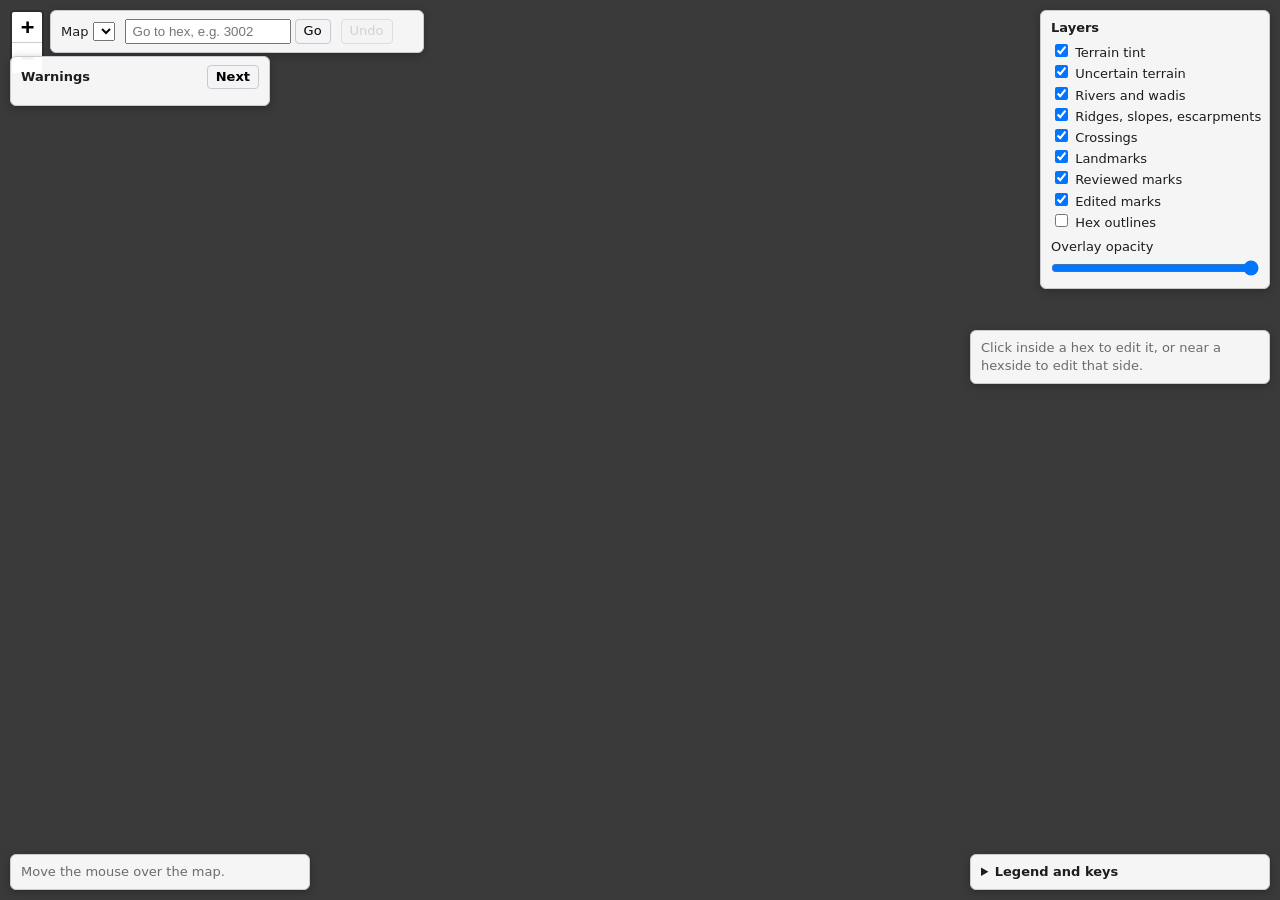
==== tools/review/static/index.html @ 6e6c3b75 "Add map extraction tools, review editor and Maps D/E data - Markdown conversion of the CNA rulebook " ====
<!doctype html>
<html lang="en">
<head>
  <meta charset="utf-8">
  <title>CNA Map Review</title>
  <meta name="viewport" content="width=device-width, initial-scale=1">
  <link rel="stylesheet" href="vendor/leaflet.css">
  <link rel="stylesheet" href="app.css">
</head>
<body>
  <div id="map"></div>

  <div id="toolbar" class="panel">
    <label>Map <select id="map-select"></select></label>
    <form id="goto">
      <input id="goto-hex" placeholder="Go to hex, e.g. 3002" maxlength="5" autocomplete="off">
      <button type="submit">Go</button>
    </form>
    <button id="undo" type="button" title="Undo (Ctrl+Z)" disabled>Undo</button>
    <span id="save-status" class="muted"></span>
    <span id="goto-msg"></span>
  </div>

  <div id="warnings" class="panel">
    <div class="panel-title row">
      <span>Warnings <span id="warn-count" class="muted"></span></span>
      <button id="warn-next" type="button" title="Next warning (N)">Next</button>
    </div>
    <div id="warn-filters"></div>
    <ol id="warn-list"></ol>
  </div>

  <div id="layers" class="panel">
    <div class="panel-title">Layers</div>
    <label><input type="checkbox" data-layer="terrain" checked> Terrain tint</label>
    <label><input type="checkbox" data-layer="uncertain" checked> Uncertain terrain</label>
    <label><input type="checkbox" data-layer="rivers" checked> Rivers and wadis</label>
    <label><input type="checkbox" data-layer="features" checked> Ridges, slopes, escarpments</label>
    <label><input type="checkbox" data-layer="crossings" checked> Crossings</label>
    <label><input type="checkbox" data-layer="landmarks" checked> Landmarks</label>
    <label><input type="checkbox" data-layer="reviewed" checked> Reviewed marks</label>
    <label><input type="checkbox" data-layer="edited" checked> Edited marks</label>
    <label><input type="checkbox" data-layer="outlines"> Hex outlines</label>
    <label class="opacity">Overlay opacity <input type="range" id="opacity" min="0" max="100" value="100"></label>
    <div id="progress" class="muted"></div>
  </div>

  <div id="editor" class="panel">
    <div id="editor-body" class="muted">
      Click inside a hex to edit it, or near a hexside to edit that side.
    </div>
  </div>

  <div id="info" class="panel">
    <div id="info-body" class="muted">Move the mouse over the map.</div>
  </div>

  <details id="legend" class="panel">
    <summary class="panel-title">Legend and keys</summary>
    <div id="legend-body"></div>
  </details>

  <script src="vendor/leaflet.js"></script>
  <script src="app.js"></script>
</body>
</html>
---- tools/review/static/vendor/leaflet.css ----
/* required styles */

.leaflet-pane,
.leaflet-tile,
.leaflet-marker-icon,
.leaflet-marker-shadow,
.leaflet-tile-container,
.leaflet-pane > svg,
.leaflet-pane > canvas,
.leaflet-zoom-box,
.leaflet-image-layer,
.leaflet-layer {
	position: absolute;
	left: 0;
	top: 0;
	}
.leaflet-container {
	overflow: hidden;
	}
.leaflet-tile,
.leaflet-marker-icon,
.leaflet-marker-shadow {
	-webkit-user-select: none;
	   -moz-user-select: none;
	        user-select: none;
	  -webkit-user-drag: none;
	}
/* Prevents IE11 from highlighting tiles in blue */
.leaflet-tile::selection {
	background: transparent;
}
/* Safari renders non-retina tile on retina better with this, but Chrome is worse */
.leaflet-safari .leaflet-tile {
	image-rendering: -webkit-optimize-contrast;
	}
/* hack that prevents hw layers "stretching" when loading new tiles */
.leaflet-safari .leaflet-tile-container {
	width: 1600px;
	height: 1600px;
	-webkit-transform-origin: 0 0;
	}
.leaflet-marker-icon,
.leaflet-marker-shadow {
	display: block;
	}
/* .leaflet-container svg: reset svg max-width decleration shipped in Joomla! (joomla.org) 3.x */
/* .leaflet-container img: map is broken in FF if you have max-width: 100% on tiles */
.leaflet-container .leaflet-overlay-pane svg {
	max-width: none !important;
	max-height: none !important;
	}
.leaflet-container .leaflet-marker-pane img,
.leaflet-container .leaflet-shadow-pane img,
.leaflet-container .leaflet-tile-pane img,
.leaflet-container img.leaflet-image-layer,
.leaflet-container .leaflet-tile {
	max-width: none !important;
	max-height: none !important;
	width: auto;
	padding: 0;
	}

.leaflet-container img.leaflet-tile {
	/* See: https://bugs.chromium.org/p/chromium/issues/detail?id=600120 */
	mix-blend-mode: plus-lighter;
}

.leaflet-container.leaflet-touch-zoom {
	-ms-touch-action: pan-x pan-y;
	touch-action: pan-x pan-y;
	}
.leaflet-container.leaflet-touch-drag {
	-ms-touch-action: pinch-zoom;
	/* Fallback for FF which doesn't support pinch-zoom */
	touch-action: none;
	touch-action: pinch-zoom;
}
.leaflet-container.leaflet-touch-drag.leaflet-touch-zoom {
	-ms-touch-action: none;
	touch-action: none;
}
.leaflet-container {
	-webkit-tap-highlight-color: transparent;
}
.leaflet-container a {
	-webkit-tap-highlight-color: rgba(51, 181, 229, 0.4);
}
.leaflet-tile {
	filter: inherit;
	visibility: hidden;
	}
.leaflet-tile-loaded {
	visibility: inherit;
	}
.leaflet-zoom-box {
	width: 0;
	height: 0;
	-moz-box-sizing: border-box;
	     box-sizing: border-box;
	z-index: 800;
	}
/* workaround for https://bugzilla.mozilla.org/show_bug.cgi?id=888319 */
.leaflet-overlay-pane svg {
	-moz-user-select: none;
	}

.leaflet-pane         { z-index: 400; }

.leaflet-tile-pane    { z-index: 200; }
.leaflet-overlay-pane { z-index: 400; }
.leaflet-shadow-pane  { z-index: 500; }
.leaflet-marker-pane  { z-index: 600; }
.leaflet-tooltip-pane   { z-index: 650; }
.leaflet-popup-pane   { z-index: 700; }

.leaflet-map-pane canvas { z-index: 100; }
.leaflet-map-pane svg    { z-index: 200; }

.leaflet-vml-shape {
	width: 1px;
	height: 1px;
	}
.lvml {
	behavior: url(#default#VML);
	display: inline-block;
	position: absolute;
	}


/* control positioning */

.leaflet-control {
	position: relative;
	z-index: 800;
	pointer-events: visiblePainted; /* IE 9-10 doesn't have auto */
	pointer-events: auto;
	}
.leaflet-top,
.leaflet-bottom {
	position: absolute;
	z-index: 1000;
	pointer-events: none;
	}
.leaflet-top {
	top: 0;
	}
.leaflet-right {
	right: 0;
	}
.leaflet-bottom {
	bottom: 0;
	}
.leaflet-left {
	left: 0;
	}
.leaflet-control {
	float: left;
	clear: both;
	}
.leaflet-right .leaflet-control {
	float: right;
	}
.leaflet-top .leaflet-control {
	margin-top: 10px;
	}
.leaflet-bottom .leaflet-control {
	margin-bottom: 10px;
	}
.leaflet-left .leaflet-control {
	margin-left: 10px;
	}
.leaflet-right .leaflet-control {
	margin-right: 10px;
	}


/* zoom and fade animations */

.leaflet-fade-anim .leaflet-popup {
	opacity: 0;
	-webkit-transition: opacity 0.2s linear;
	   -moz-transition: opacity 0.2s linear;
	        transition: opacity 0.2s linear;
	}
.leaflet-fade-anim .leaflet-map-pane .leaflet-popup {
	opacity: 1;
	}
.leaflet-zoom-animated {
	-webkit-transform-origin: 0 0;
	    -ms-transform-origin: 0 0;
	        transform-origin: 0 0;
	}
svg.leaflet-zoom-animated {
	will-change: transform;
}

.leaflet-zoom-anim .leaflet-zoom-animated {
	-webkit-transition: -webkit-transform 0.25s cubic-bezier(0,0,0.25,1);
	   -moz-transition:    -moz-transform 0.25s cubic-bezier(0,0,0.25,1);
	        transition:         transform 0.25s cubic-bezier(0,0,0.25,1);
	}
.leaflet-zoom-anim .leaflet-tile,
.leaflet-pan-anim .leaflet-tile {
	-webkit-transition: none;
	   -moz-transition: none;
	        transition: none;
	}

.leaflet-zoom-anim .leaflet-zoom-hide {
	visibility: hidden;
	}


/* cursors */

.leaflet-interactive {
	cursor: pointer;
	}
.leaflet-grab {
	cursor: -webkit-grab;
	cursor:    -moz-grab;
	cursor:         grab;
	}
.leaflet-crosshair,
.leaflet-crosshair .leaflet-interactive {
	cursor: crosshair;
	}
.leaflet-popup-pane,
.leaflet-control {
	cursor: auto;
	}
.leaflet-dragging .leaflet-grab,
.leaflet-dragging .leaflet-grab .leaflet-interactive,
.leaflet-dragging .leaflet-marker-draggable {
	cursor: move;
	cursor: -webkit-grabbing;
	cursor:    -moz-grabbing;
	cursor:         grabbing;
	}

/* marker & overlays interactivity */
.leaflet-marker-icon,
.leaflet-marker-shadow,
.leaflet-image-layer,
.leaflet-pane > svg path,
.leaflet-tile-container {
	pointer-events: none;
	}

.leaflet-marker-icon.leaflet-interactive,
.leaflet-image-layer.leaflet-interactive,
.leaflet-pane > svg path.leaflet-interactive,
svg.leaflet-image-layer.leaflet-interactive path {
	pointer-events: visiblePainted; /* IE 9-10 doesn't have auto */
	pointer-events: auto;
	}

/* visual tweaks */

.leaflet-container {
	background: #ddd;
	outline-offset: 1px;
	}
.leaflet-container a {
	color: #0078A8;
	}
.leaflet-zoom-box {
	border: 2px dotted #38f;
	background: rgba(255,255,255,0.5);
	}


/* general typography */
.leaflet-container {
	font-family: "Helvetica Neue", Arial, Helvetica, sans-serif;
	font-size: 12px;
	font-size: 0.75rem;
	line-height: 1.5;
	}


/* general toolbar styles */

.leaflet-bar {
	box-shadow: 0 1px 5px rgba(0,0,0,0.65);
	border-radius: 4px;
	}
.leaflet-bar a {
	background-color: #fff;
	border-bottom: 1px solid #ccc;
	width: 26px;
	height: 26px;
	line-height: 26px;
	display: block;
	text-align: center;
	text-decoration: none;
	color: black;
	}
.leaflet-bar a,
.leaflet-control-layers-toggle {
	background-position: 50% 50%;
	background-repeat: no-repeat;
	display: block;
	}
.leaflet-bar a:hover,
.leaflet-bar a:focus {
	background-color: #f4f4f4;
	}
.leaflet-bar a:first-child {
	border-top-left-radius: 4px;
	border-top-right-radius: 4px;
	}
.leaflet-bar a:last-child {
	border-bottom-left-radius: 4px;
	border-bottom-right-radius: 4px;
	border-bottom: none;
	}
.leaflet-bar a.leaflet-disabled {
	cursor: default;
	background-color: #f4f4f4;
	color: #bbb;
	}

.leaflet-touch .leaflet-bar a {
	width: 30px;
	height: 30px;
	line-height: 30px;
	}
.leaflet-touch .leaflet-bar a:first-child {
	border-top-left-radius: 2px;
	border-top-right-radius: 2px;
	}
.leaflet-touch .leaflet-bar a:last-child {
	border-bottom-left-radius: 2px;
	border-bottom-right-radius: 2px;
	}

/* zoom control */

.leaflet-control-zoom-in,
.leaflet-control-zoom-out {
	font: bold 18px 'Lucida Console', Monaco, monospace;
	text-indent: 1px;
	}

.leaflet-touch .leaflet-control-zoom-in, .leaflet-touch .leaflet-control-zoom-out  {
	font-size: 22px;
	}


/* layers control */

.leaflet-control-layers {
	box-shadow: 0 1px 5px rgba(0,0,0,0.4);
	background: #fff;
	border-radius: 5px;
	}
.leaflet-control-layers-toggle {
	background-image: url(images/layers.png);
	width: 36px;
	height: 36px;
	}
.leaflet-retina .leaflet-control-layers-toggle {
	background-image: url(images/layers-2x.png);
	background-size: 26px 26px;
	}
.leaflet-touch .leaflet-control-layers-toggle {
	width: 44px;
	height: 44px;
	}
.leaflet-control-layers .leaflet-control-layers-list,
.leaflet-control-layers-expanded .leaflet-control-layers-toggle {
	display: none;
	}
.leaflet-control-layers-expanded .leaflet-control-layers-list {
	display: block;
	position: relative;
	}
.leaflet-control-layers-expanded {
	padding: 6px 10px 6px 6px;
	color: #333;
	background: #fff;
	}
.leaflet-control-layers-scrollbar {
	overflow-y: scroll;
	overflow-x: hidden;
	padding-right: 5px;
	}
.leaflet-control-layers-selector {
	margin-top: 2px;
	position: relative;
	top: 1px;
	}
.leaflet-control-layers label {
	display: block;
	font-size: 13px;
	font-size: 1.08333em;
	}
.leaflet-control-layers-separator {
	height: 0;
	border-top: 1px solid #ddd;
	margin: 5px -10px 5px -6px;
	}

/* Default icon URLs */
.leaflet-default-icon-path { /* used only in path-guessing heuristic, see L.Icon.Default */
	background-image: url(images/marker-icon.png);
	}


/* attribution and scale controls */

.leaflet-container .leaflet-control-attribution {
	background: #fff;
	background: rgba(255, 255, 255, 0.8);
	margin: 0;
	}
.leaflet-control-attribution,
.leaflet-control-scale-line {
	padding: 0 5px;
	color: #333;
	line-height: 1.4;
	}
.leaflet-control-attribution a {
	text-decoration: none;
	}
.leaflet-control-attribution a:hover,
.leaflet-control-attribution a:focus {
	text-decoration: underline;
	}
.leaflet-attribution-flag {
	display: inline !important;
	vertical-align: baseline !important;
	width: 1em;
	height: 0.6669em;
	}
.leaflet-left .leaflet-control-scale {
	margin-left: 5px;
	}
.leaflet-bottom .leaflet-control-scale {
	margin-bottom: 5px;
	}
.leaflet-control-scale-line {
	border: 2px solid #777;
	border-top: none;
	line-height: 1.1;
	padding: 2px 5px 1px;
	white-space: nowrap;
	-moz-box-sizing: border-box;
	     box-sizing: border-box;
	background: rgba(255, 255, 255, 0.8);
	text-shadow: 1px 1px #fff;
	}
.leaflet-control-scale-line:not(:first-child) {
	border-top: 2px solid #777;
	border-bottom: none;
	margin-top: -2px;
	}
.leaflet-control-scale-line:not(:first-child):not(:last-child) {
	border-bottom: 2px solid #777;
	}

.leaflet-touch .leaflet-control-attribution,
.leaflet-touch .leaflet-control-layers,
.leaflet-touch .leaflet-bar {
	box-shadow: none;
	}
.leaflet-touch .leaflet-control-layers,
.leaflet-touch .leaflet-bar {
	border: 2px solid rgba(0,0,0,0.2);
	background-clip: padding-box;
	}


/* popup */

.leaflet-popup {
	position: absolute;
	text-align: center;
	margin-bottom: 20px;
	}
.leaflet-popup-content-wrapper {
	padding: 1px;
	text-align: left;
	border-radius: 12px;
	}
.leaflet-popup-content {
	margin: 13px 24px 13px 20px;
	line-height: 1.3;
	font-size: 13px;
	font-size: 1.08333em;
	min-height: 1px;
	}
.leaflet-popup-content p {
	margin: 17px 0;
	margin: 1.3em 0;
	}
.leaflet-popup-tip-container {
	width: 40px;
	height: 20px;
	position: absolute;
	left: 50%;
	margin-top: -1px;
	margin-left: -20px;
	overflow: hidden;
	pointer-events: none;
	}
.leaflet-popup-tip {
	width: 17px;
	height: 17px;
	padding: 1px;

	margin: -10px auto 0;
	pointer-events: auto;

	-webkit-transform: rotate(45deg);
	   -moz-transform: rotate(45deg);
	    -ms-transform: rotate(45deg);
	        transform: rotate(45deg);
	}
.leaflet-popup-content-wrapper,
.leaflet-popup-tip {
	background: white;
	color: #333;
	box-shadow: 0 3px 14px rgba(0,0,0,0.4);
	}
.leaflet-container a.leaflet-popup-close-button {
	position: absolute;
	top: 0;
	right: 0;
	border: none;
	text-align: center;
	width: 24px;
	height: 24px;
	font: 16px/24px Tahoma, Verdana, sans-serif;
	color: #757575;
	text-decoration: none;
	background: transparent;
	}
.leaflet-container a.leaflet-popup-close-button:hover,
.leaflet-container a.leaflet-popup-close-button:focus {
	color: #585858;
	}
.leaflet-popup-scrolled {
	overflow: auto;
	}

.leaflet-oldie .leaflet-popup-content-wrapper {
	-ms-zoom: 1;
	}
.leaflet-oldie .leaflet-popup-tip {
	width: 24px;
	margin: 0 auto;

	-ms-filter: "progid:DXImageTransform.Microsoft.Matrix(M11=0.70710678, M12=0.70710678, M21=-0.70710678, M22=0.70710678)";
	filter: progid:DXImageTransform.Microsoft.Matrix(M11=0.70710678, M12=0.70710678, M21=-0.70710678, M22=0.70710678);
	}

.leaflet-oldie .leaflet-control-zoom,
.leaflet-oldie .leaflet-control-layers,
.leaflet-oldie .leaflet-popup-content-wrapper,
.leaflet-oldie .leaflet-popup-tip {
	border: 1px solid #999;
	}


/* div icon */

.leaflet-div-icon {
	background: #fff;
	border: 1px solid #666;
	}


/* Tooltip */
/* Base styles for the element that has a tooltip */
.leaflet-tooltip {
	position: absolute;
	padding: 6px;
	background-color: #fff;
	border: 1px solid #fff;
	border-radius: 3px;
	color: #222;
	white-space: nowrap;
	-webkit-user-select: none;
	-moz-user-select: none;
	-ms-user-select: none;
	user-select: none;
	pointer-events: none;
	box-shadow: 0 1px 3px rgba(0,0,0,0.4);
	}
.leaflet-tooltip.leaflet-interactive {
	cursor: pointer;
	pointer-events: auto;
	}
.leaflet-tooltip-top:before,
.leaflet-tooltip-bottom:before,
.leaflet-tooltip-left:before,
.leaflet-tooltip-right:before {
	position: absolute;
	pointer-events: none;
	border: 6px solid transparent;
	background: transparent;
	content: "";
	}

/* Directions */

.leaflet-tooltip-bottom {
	margin-top: 6px;
}
.leaflet-tooltip-top {
	margin-top: -6px;
}
.leaflet-tooltip-bottom:before,
.leaflet-tooltip-top:before {
	left: 50%;
	margin-left: -6px;
	}
.leaflet-tooltip-top:before {
	bottom: 0;
	margin-bottom: -12px;
	border-top-color: #fff;
	}
.leaflet-tooltip-bottom:before {
	top: 0;
	margin-top: -12px;
	margin-left: -6px;
	border-bottom-color: #fff;
	}
.leaflet-tooltip-left {
	margin-left: -6px;
}
.leaflet-tooltip-right {
	margin-left: 6px;
}
.leaflet-tooltip-left:before,
.leaflet-tooltip-right:before {
	top: 50%;
	margin-top: -6px;
	}
.leaflet-tooltip-left:before {
	right: 0;
	margin-right: -12px;
	border-left-color: #fff;
	}
.leaflet-tooltip-right:before {
	left: 0;
	margin-left: -12px;
	border-right-color: #fff;
	}

/* Printing */

@media print {
	/* Prevent printers from removing background-images of controls. */
	.leaflet-control {
		-webkit-print-color-adjust: exact;
		print-color-adjust: exact;
		}
	}
---- tools/review/static/app.css ----
:root {
  --panel-bg: rgba(255, 255, 255, 0.95);
  --panel-fg: #1d1d1f;
  --muted: #6b6b70;
  --border: #c9c9cf;
  --accent: #0b63ce;
  --accent-bg: #dbe9fb;
  --warn: #b35900;
}

html, body {
  margin: 0;
  height: 100%;
  overflow: hidden;
  font: 13px/1.4 system-ui, -apple-system, "Segoe UI", sans-serif;
  color: var(--panel-fg);
  background: #3a3a3a;
}

#map {
  position: absolute;
  inset: 0;
  background: #3a3a3a;
}

.panel {
  position: absolute;
  z-index: 1000;
  background: var(--panel-bg);
  border: 1px solid var(--border);
  border-radius: 6px;
  box-shadow: 0 2px 8px rgba(0, 0, 0, 0.25);
  padding: 8px 10px;
  box-sizing: border-box;
}

.panel-title {
  font-weight: 600;
  margin-bottom: 4px;
}

.row { display: flex; justify-content: space-between; align-items: center; gap: 8px; }
.muted { color: var(--muted); }

button {
  font: inherit;
  padding: 2px 8px;
  border: 1px solid var(--border);
  border-radius: 4px;
  background: #f4f4f6;
  cursor: pointer;
}
button:hover:not(:disabled) { background: #e8e8ec; }
button:disabled { opacity: 0.5; cursor: default; }

/* ---------- toolbar ---------- */

#toolbar {
  top: 10px;
  left: 50px;
  display: flex;
  gap: 10px;
  align-items: center;
}
#toolbar form { display: flex; gap: 4px; margin: 0; }
#goto-hex { width: 150px; padding: 3px 6px; }
#goto-msg { color: #b3261e; }
#save-status.error { color: #b3261e; font-weight: 600; }

/* ---------- warnings ---------- */

#warnings {
  top: 56px;
  left: 10px;
  width: 260px;
  max-height: calc(100vh - 260px);
  display: flex;
  flex-direction: column;
}
#warn-filters { display: flex; flex-wrap: wrap; gap: 2px 10px; margin-bottom: 4px; }
#warn-filters label { white-space: nowrap; cursor: pointer; }
#warn-list {
  margin: 0;
  padding: 0 0 0 22px;
  overflow: auto;
  flex: 1;
}
#warn-list li { cursor: pointer; padding: 1px 0; }
#warn-list li:hover { color: var(--accent); }
#warn-list li.current { font-weight: 600; color: var(--accent); }

/* ---------- layers ---------- */

#layers {
  top: 10px;
  right: 10px;
  width: 230px;
}
#layers label { display: block; cursor: pointer; white-space: nowrap; }
#layers .opacity { margin-top: 6px; white-space: normal; }
#layers .opacity input { display: block; width: 100%; box-sizing: border-box; margin: 4px 0 0; }
#progress { margin-top: 4px; }

/* ---------- editor ---------- */

#editor {
  top: 330px;
  right: 10px;
  width: 300px;
  max-height: calc(100vh - 400px);
  overflow: auto;
}
#editor h3 { margin: 0 0 4px; font-size: 16px; }
#editor .group { margin: 8px 0 0; }
#editor .group-title { font-weight: 600; margin-bottom: 2px; }
#editor .choices { display: flex; flex-wrap: wrap; gap: 3px; }
#editor .choices button { padding: 2px 6px; }
#editor .choices button.on { background: var(--accent-bg); border-color: var(--accent); color: var(--accent); font-weight: 600; }
#editor kbd, #legend kbd {
  font: 11px ui-monospace, Consolas, monospace;
  border: 1px solid var(--border);
  border-bottom-width: 2px;
  border-radius: 3px;
  padding: 0 3px;
  background: #fafafa;
}
#editor .landmark-row { display: flex; gap: 4px; align-items: center; margin-top: 3px; }
#editor .landmark-row input[type=text] { flex: 1; min-width: 0; padding: 2px 4px; }
#editor .footer { margin-top: 10px; display: flex; gap: 6px; align-items: center; flex-wrap: wrap; }
#editor .tag-edited { color: var(--warn); font-weight: 600; }

/* ---------- info ---------- */

#info {
  bottom: 10px;
  left: 10px;
  width: 300px;
  max-height: 30vh;
  overflow: auto;
}
#info table { border-collapse: collapse; width: 100%; }
#info td { padding: 1px 4px 1px 0; vertical-align: top; }
#info td:first-child { color: var(--muted); width: 70px; }
#info .hexid { font-size: 16px; font-weight: 700; }

/* ---------- legend ---------- */

#legend {
  bottom: 10px;
  right: 10px;
  width: 300px;
  max-height: 60vh;
  overflow: auto;
}
#legend summary { cursor: pointer; margin: 0; }
#legend[open] summary { margin-bottom: 4px; }
.legend-row { display: flex; align-items: center; gap: 6px; }
.legend-keys { margin-top: 6px; }
.legend-keys div { margin: 1px 0; }
.swatch { display: inline-block; width: 22px; height: 10px; border-radius: 2px; flex: none; }
.swatch.line { height: 4px; }
.swatch.dot { width: 10px; height: 10px; border-radius: 50%; background: none; border: 3px solid; box-sizing: border-box; }
.swatch.dashed { height: 0; border-top: 3px dashed; background: none; }
.swatch.cross { height: auto; background: none; font-weight: 900; font-size: 14px; line-height: 1; text-align: center; }

/* ---------- landmark markers ---------- */

.landmark-icon {
  display: flex;
  align-items: center;
  justify-content: center;
  border-radius: 4px;
  border: 2px solid #fff;
  color: #fff;
  font: 700 11px/1 system-ui, sans-serif;
  box-shadow: 0 0 2px rgba(0, 0, 0, 0.8);
}
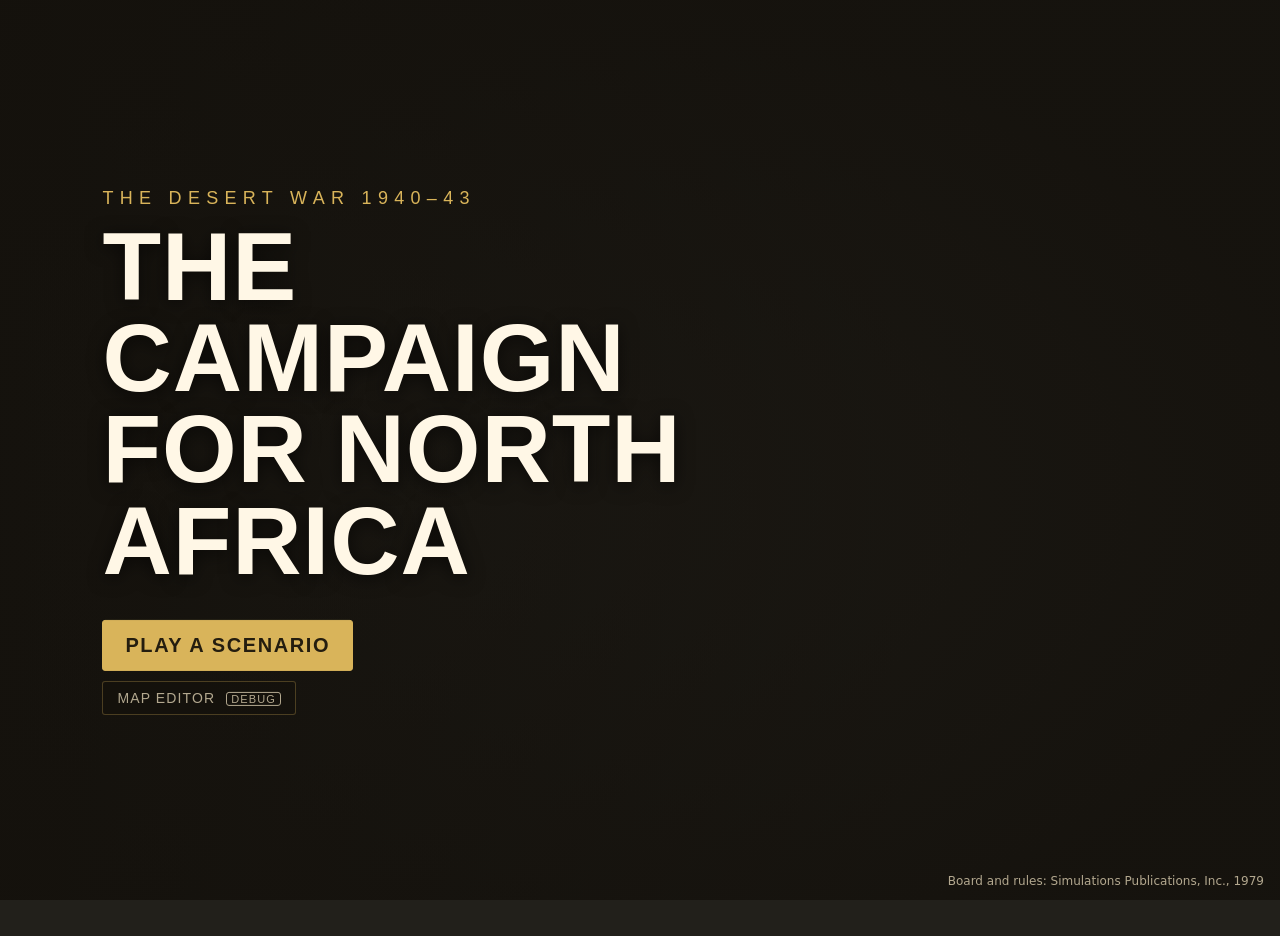
==== commit 41cf2886: "Add the game front end: title screen, scenarios and initial deployments The server now also serves t" ====
--- a/tools/review/static/index.html
+++ b/tools/review/static/index.html
@@ -2,65 +2,88 @@
 <html lang="en">
 <head>
   <meta charset="utf-8">
-  <title>CNA Map Review</title>
+  <title>Campaign for North Africa</title>
   <meta name="viewport" content="width=device-width, initial-scale=1">
   <link rel="stylesheet" href="vendor/leaflet.css">
-  <link rel="stylesheet" href="app.css">
+  <link rel="stylesheet" href="game.css">
+  <link rel="icon" href="data:image/svg+xml,%3Csvg xmlns=%22http://www.w3.org/2000/svg%22 viewBox=%220 0 32 32%22%3E%3Cpath d=%22M16 2l12 7v14l-12 7-12-7V9z%22 fill=%22%23d9b45a%22 stroke=%22%233b3220%22 stroke-width=%222%22/%3E%3C/svg%3E">
 </head>
 <body>
-  <div id="map"></div>
+  <!-- ---------- title screen ---------- -->
+  <section id="title" class="screen">
+    <div class="board" style="background-image:url('/title.jpg')"></div>
+    <div class="shade"></div>
+    <div class="title-block">
+      <div class="kicker">The Desert War 1940–43</div>
+      <h1>The Campaign<br>for North Africa</h1>
+      <nav class="menu">
+        <a class="primary" href="#scenarios">Play a scenario</a>
+        <a href="editor.html" class="debug">Map editor <span>debug</span></a>
+      </nav>
+    </div>
+    <footer>Board and rules: Simulations Publications, Inc., 1979</footer>
+  </section>
 
-  <div id="toolbar" class="panel">
-    <label>Map <select id="map-select"></select></label>
-    <form id="goto">
-      <input id="goto-hex" placeholder="Go to hex, e.g. 3002" maxlength="5" autocomplete="off">
-      <button type="submit">Go</button>
-    </form>
-    <button id="undo" type="button" title="Undo (Ctrl+Z)" disabled>Undo</button>
-    <span id="save-status" class="muted"></span>
-    <span id="goto-msg"></span>
-  </div>
+  <!-- ---------- scenario selection ---------- -->
+  <section id="scenarios" class="screen" hidden>
+    <div class="board blurred" style="background-image:url('/title.jpg')"></div>
+    <div class="shade"></div>
+    <header class="screen-head">
+      <a href="#" class="back">‹ Title</a>
+      <h2>Choose a scenario</h2>
+    </header>
+    <div class="scenario-layout">
+      <ol id="scenario-list"></ol>
+      <article id="scenario-detail" class="sheet"></article>
+    </div>
+  </section>
 
-  <div id="warnings" class="panel">
-    <div class="panel-title row">
-      <span>Warnings <span id="warn-count" class="muted"></span></span>
-      <button id="warn-next" type="button" title="Next warning (N)">Next</button>
+  <!-- ---------- the game ---------- -->
+  <section id="game" class="screen" hidden>
+    <div id="map"></div>
+
+    <header id="topbar" class="panel">
+      <a href="#scenarios" class="back" title="Back to the scenarios">‹</a>
+      <div class="scen">
+        <div id="game-name"></div>
+        <div id="game-turn" class="muted"></div>
+      </div>
+      <button type="button" id="open-briefing">Briefing</button>
+    </header>
+
+    <div id="layers" class="panel">
+      <div class="panel-title">Map layers</div>
+      <label><input type="checkbox" data-layer="terrain" checked> Terrain</label>
+      <label><input type="checkbox" data-layer="rivers" checked> Rivers/Wadis</label>
+      <label><input type="checkbox" data-layer="features" checked> Ridges/Slopes/Escarpments</label>
+      <label><input type="checkbox" data-layer="crossings" checked> Crossings</label>
+      <label><input type="checkbox" data-layer="landmarks" checked> Landmarks</label>
     </div>
-    <div id="warn-filters"></div>
-    <ol id="warn-list"></ol>
-  </div>
 
-  <div id="layers" class="panel">
-    <div class="panel-title">Layers</div>
-    <label><input type="checkbox" data-layer="terrain" checked> Terrain tint</label>
-    <label><input type="checkbox" data-layer="uncertain" checked> Uncertain terrain</label>
-    <label><input type="checkbox" data-layer="rivers" checked> Rivers and wadis</label>
-    <label><input type="checkbox" data-layer="features" checked> Ridges, slopes, escarpments</label>
-    <label><input type="checkbox" data-layer="crossings" checked> Crossings</label>
-    <label><input type="checkbox" data-layer="landmarks" checked> Landmarks</label>
-    <label><input type="checkbox" data-layer="reviewed" checked> Reviewed marks</label>
-    <label><input type="checkbox" data-layer="edited" checked> Edited marks</label>
-    <label><input type="checkbox" data-layer="outlines"> Hex outlines</label>
-    <label class="opacity">Overlay opacity <input type="range" id="opacity" min="0" max="100" value="100"></label>
-    <div id="progress" class="muted"></div>
-  </div>
+    <aside id="forces" class="panel">
+      <div class="tabs">
+        <button type="button" data-side="axis" class="on">Axis</button>
+        <button type="button" data-side="cw">Commonwealth</button>
+      </div>
+      <div id="forces-body"></div>
+    </aside>
 
-  <div id="editor" class="panel">
-    <div id="editor-body" class="muted">
-      Click inside a hex to edit it, or near a hexside to edit that side.
-    </div>
-  </div>
+    <aside id="selection" class="panel" hidden>
+      <button type="button" class="close" title="Close (Esc)">✕</button>
+      <div id="selection-body"></div>
+    </aside>
 
-  <div id="info" class="panel">
-    <div id="info-body" class="muted">Move the mouse over the map.</div>
-  </div>
+    <div id="hover" class="panel muted">Move the mouse over the map.</div>
+    <div id="loading" class="panel" hidden>Loading the map…</div>
+  </section>
 
-  <details id="legend" class="panel">
-    <summary class="panel-title">Legend and keys</summary>
-    <div id="legend-body"></div>
-  </details>
+  <dialog id="briefing">
+    <form method="dialog"><button class="close" title="Close">✕</button></form>
+    <div id="briefing-body"></div>
+  </dialog>
 
   <script src="vendor/leaflet.js"></script>
-  <script src="app.js"></script>
+  <script src="common.js"></script>
+  <script src="game.js"></script>
 </body>
 </html>
--- a/tools/review/static/game.css
+++ b/tools/review/static/game.css
@@ -0,0 +1,443 @@
+:root {
+  --ink: #f1e9d6;
+  --muted: #b3a88f;
+  --sand: #d9b45a;
+  --sand-deep: #b88d2f;
+  --panel: rgba(28, 26, 21, 0.93);
+  --panel-line: rgba(217, 180, 90, 0.28);
+  --sheet: #f4ecd8;
+  --sheet-ink: #2a251b;
+  --sheet-muted: #6f6550;
+  --axis: #8c99a6;
+  --cw: #d6bd86;
+  --select: #ffe14a;
+  /* counter colours by nationality */
+  --n-it: #a7b682;
+  --n-de: #95a2ae;
+  --n-uk: #dcc690;
+  --n-au: #e2b56f;
+  --n-nz: #c7cf95;
+  --n-sa: #e6d6a6;
+  --n-in: #cf9c68;
+  --n-fr: #9fb5dc;
+  --n-pl: #c2b3d6;
+  --n-cz: #c2b3d6;
+  --n-gr: #a9cbd6;
+}
+
+* { box-sizing: border-box; }
+html, body {
+  margin: 0;
+  height: 100%;
+  overflow: hidden;
+  background: #22201b;
+  color: var(--ink);
+  font: 14px/1.45 "Segoe UI", system-ui, -apple-system, sans-serif;
+}
+[hidden] { display: none !important; }
+a { color: var(--sand); }
+button {
+  font: inherit;
+  color: var(--ink);
+  background: rgba(255, 255, 255, 0.06);
+  border: 1px solid var(--panel-line);
+  border-radius: 4px;
+  padding: 3px 10px;
+  cursor: pointer;
+}
+button:hover { background: rgba(217, 180, 90, 0.18); }
+.muted { color: var(--muted); }
+.display { font-family: Bahnschrift, "Arial Narrow", "Segoe UI", sans-serif; font-stretch: condensed; }
+
+.screen { position: absolute; inset: 0; }
+.board {
+  position: absolute;
+  inset: -4%;
+  background-size: cover;
+  background-position: 46% 55%;
+  animation: drift 90s ease-in-out infinite alternate;
+}
+.board.blurred { filter: blur(6px) saturate(0.8); animation: none; }
+@keyframes drift {
+  from { transform: scale(1.06) translate(1.5%, 0); }
+  to { transform: scale(1.14) translate(-2.5%, -1%); }
+}
+@media (prefers-reduced-motion: reduce) { .board { animation: none; } }
+.shade {
+  position: absolute;
+  inset: 0;
+  background:
+    radial-gradient(ellipse at 30% 55%, rgba(20, 17, 12, 0.35), rgba(20, 17, 12, 0.85) 75%),
+    linear-gradient(90deg, rgba(20, 17, 12, 0.88), rgba(20, 17, 12, 0.2) 70%);
+}
+
+/* ---------- title ---------- */
+
+#title .title-block {
+  position: absolute;
+  left: max(16px, 8vw);
+  top: 50%;
+  transform: translateY(-50%);
+  max-width: min(720px, calc(100vw - 32px));
+}
+#title .kicker {
+  font-family: Bahnschrift, "Arial Narrow", sans-serif;
+  letter-spacing: 0.35em;
+  text-transform: uppercase;
+  color: var(--sand);
+  font-size: clamp(13px, 1.6vw, 18px);
+}
+#title h1 {
+  margin: 10px 0 34px;
+  font-family: Bahnschrift, "Arial Narrow", "Segoe UI", sans-serif;
+  font-weight: 700;
+  font-stretch: condensed;
+  text-transform: uppercase;
+  line-height: 0.95;
+  font-size: clamp(42px, 7.5vw, 104px);
+  letter-spacing: 0.01em;
+  color: #fff7e6;
+  text-shadow: 0 3px 18px rgba(0, 0, 0, 0.6);
+}
+#title .menu { display: flex; flex-direction: column; gap: 10px; align-items: flex-start; }
+#title .menu a {
+  font-family: Bahnschrift, "Arial Narrow", sans-serif;
+  text-decoration: none;
+  font-size: 20px;
+  letter-spacing: 0.08em;
+  text-transform: uppercase;
+  color: var(--ink);
+  padding: 10px 22px;
+  border: 1px solid var(--panel-line);
+  background: rgba(20, 17, 12, 0.55);
+  border-radius: 3px;
+}
+#title .menu a.primary { background: var(--sand); color: #241d0f; border-color: var(--sand); font-weight: 700; }
+#title .menu a:hover { filter: brightness(1.1); }
+#title .menu a.debug { font-size: 14px; padding: 6px 14px; color: var(--muted); }
+#title .menu a.debug span {
+  font-size: 11px;
+  border: 1px solid currentColor;
+  border-radius: 3px;
+  padding: 0 4px;
+  margin-left: 6px;
+}
+#title footer { position: absolute; right: 16px; bottom: 10px; font-size: 12px; color: var(--muted); }
+
+/* ---------- scenarios ---------- */
+
+.screen-head {
+  position: relative;
+  display: flex;
+  align-items: baseline;
+  gap: 18px;
+  padding: 18px max(16px, 4vw) 6px;
+}
+.screen-head h2 {
+  margin: 0;
+  font-family: Bahnschrift, "Arial Narrow", sans-serif;
+  font-weight: 600;
+  text-transform: uppercase;
+  letter-spacing: 0.06em;
+  font-size: 26px;
+}
+.back { text-decoration: none; font-size: 16px; }
+.scenario-layout {
+  position: absolute;
+  top: 70px;
+  left: max(16px, 4vw);
+  right: max(16px, 4vw);
+  bottom: 16px;
+  display: grid;
+  grid-template-columns: minmax(260px, 380px) 1fr;
+  gap: 18px;
+}
+#scenario-list { list-style: none; margin: 0; padding: 0; overflow: auto; }
+#scenario-list .group {
+  font-family: Bahnschrift, "Arial Narrow", sans-serif;
+  text-transform: uppercase;
+  letter-spacing: 0.12em;
+  font-size: 12px;
+  color: var(--sand);
+  margin: 14px 0 6px;
+}
+#scenario-list .group:first-child { margin-top: 0; }
+#scenario-list a {
+  display: block;
+  text-decoration: none;
+  color: var(--ink);
+  background: var(--panel);
+  border: 1px solid var(--panel-line);
+  border-left: 4px solid transparent;
+  border-radius: 4px;
+  padding: 8px 12px;
+  margin-bottom: 6px;
+}
+#scenario-list a:hover { border-left-color: var(--sand-deep); }
+#scenario-list a.on { border-left-color: var(--sand); background: rgba(60, 50, 30, 0.95); }
+#scenario-list .name { font-weight: 600; font-size: 15px; }
+#scenario-list .when { font-size: 12px; color: var(--muted); }
+
+.sheet {
+  background: var(--sheet);
+  color: var(--sheet-ink);
+  border-radius: 4px;
+  padding: 24px 28px;
+  overflow: auto;
+  box-shadow: 0 10px 40px rgba(0, 0, 0, 0.45);
+}
+.sheet h3 {
+  margin: 0;
+  font-family: Bahnschrift, "Arial Narrow", sans-serif;
+  font-size: 30px;
+  text-transform: uppercase;
+  letter-spacing: 0.02em;
+}
+.sheet .sub { color: var(--sheet-muted); margin: 2px 0 14px; }
+.facts { display: grid; grid-template-columns: max-content 1fr; gap: 3px 18px; margin: 14px 0; }
+.facts dt { color: var(--sheet-muted); }
+.facts dd { margin: 0; }
+.sheet .start {
+  font-family: Bahnschrift, "Arial Narrow", sans-serif;
+  font-size: 18px;
+  text-transform: uppercase;
+  letter-spacing: 0.08em;
+  font-weight: 700;
+  background: #3b3220;
+  color: var(--sand);
+  border: none;
+  padding: 10px 26px;
+  border-radius: 3px;
+}
+.sheet .start:hover { background: #4d4129; }
+.sheet .counts { display: flex; gap: 24px; margin: 6px 0 16px; }
+.sheet .counts b { font-size: 22px; display: block; }
+.rule {
+  border-top: 1px solid rgba(0, 0, 0, 0.12);
+  margin-top: 16px;
+  padding-top: 8px;
+}
+.rule h4 { margin: 0 0 6px; font-size: 13px; text-transform: uppercase; letter-spacing: 0.08em; color: var(--sheet-muted); }
+.md p { margin: 0 0 8px; }
+.md table { border-collapse: collapse; margin: 6px 0 10px; font-size: 13px; }
+.md th, .md td { border: 1px solid rgba(0, 0, 0, 0.18); padding: 2px 8px; text-align: left; vertical-align: top; }
+.md th { background: rgba(0, 0, 0, 0.06); }
+.md h5 { margin: 10px 0 4px; font-size: 14px; }
+
+@media (max-width: 760px) {
+  .scenario-layout { grid-template-columns: 1fr; grid-template-rows: 40% 1fr; }
+  .sheet { padding: 16px; }
+}
+
+/* ---------- game panels ---------- */
+
+#map { position: absolute; inset: 0; background: #2b2924; }
+.panel {
+  position: absolute;
+  z-index: 1000;
+  background: var(--panel);
+  border: 1px solid var(--panel-line);
+  border-radius: 6px;
+  box-shadow: 0 4px 16px rgba(0, 0, 0, 0.4);
+  padding: 8px 12px;
+}
+.panel-title {
+  font-family: Bahnschrift, "Arial Narrow", sans-serif;
+  text-transform: uppercase;
+  letter-spacing: 0.1em;
+  font-size: 12px;
+  color: var(--sand);
+  margin-bottom: 4px;
+}
+#topbar { top: 10px; left: 10px; display: flex; align-items: center; gap: 12px; max-width: calc(100vw - 280px); }
+#topbar .back { font-size: 22px; line-height: 1; padding: 0 4px; }
+#game-name { font-family: Bahnschrift, "Arial Narrow", sans-serif; font-weight: 700; font-size: 18px; text-transform: uppercase; letter-spacing: 0.03em; }
+#game-turn { font-size: 12px; }
+
+#layers { top: 10px; right: 10px; width: 245px; }
+#layers label { display: block; cursor: pointer; white-space: nowrap; }
+
+#forces {
+  top: 76px;
+  left: 10px;
+  bottom: 10px;
+  width: 300px;
+  display: flex;
+  flex-direction: column;
+  padding: 0;
+}
+#forces .tabs { display: flex; border-bottom: 1px solid var(--panel-line); }
+#forces .tabs button {
+  flex: 1;
+  border: none;
+  border-radius: 0;
+  background: none;
+  padding: 8px;
+  font-family: Bahnschrift, "Arial Narrow", sans-serif;
+  text-transform: uppercase;
+  letter-spacing: 0.08em;
+  color: var(--muted);
+}
+#forces .tabs button.on { color: var(--ink); box-shadow: inset 0 -3px 0 var(--sand); }
+#forces-body { overflow: auto; padding: 6px 10px 10px; flex: 1; }
+.dep {
+  padding: 5px 6px;
+  border-radius: 4px;
+  cursor: pointer;
+  border-left: 3px solid transparent;
+}
+.dep:hover { background: rgba(217, 180, 90, 0.1); }
+.dep.on { background: rgba(217, 180, 90, 0.16); border-left-color: var(--sand); }
+.dep .where { font-weight: 600; }
+.flex-tag { font-weight: 400; font-size: 11px; color: var(--sand); margin-left: 4px; }
+.dep .who { color: var(--muted); font-size: 12px; }
+.forces-head { margin: 10px 0 4px; font-size: 12px; color: var(--sand); text-transform: uppercase; letter-spacing: 0.08em; }
+.forces-head:first-child { margin-top: 2px; }
+
+#selection {
+  top: 196px;
+  right: 10px;
+  width: 340px;
+  max-height: calc(100vh - 210px);
+  overflow: auto;
+}
+#selection .close, dialog .close {
+  position: absolute;
+  top: 6px;
+  right: 6px;
+  border: none;
+  background: none;
+  padding: 2px 6px;
+}
+#selection h3 { margin: 0 24px 2px 0; font-size: 17px; }
+#selection .kind { color: var(--sand); font-size: 12px; text-transform: uppercase; letter-spacing: 0.08em; }
+#selection table, #hover table { border-collapse: collapse; width: 100%; margin-top: 6px; }
+#selection td, #hover td { padding: 1px 6px 1px 0; vertical-align: top; }
+#selection td:first-child, #hover td:first-child { color: var(--muted); width: 92px; }
+#selection .note { margin-top: 8px; font-size: 13px; color: var(--muted); }
+.units { list-style: none; padding: 0; margin: 8px 0 0; }
+.units li { display: flex; gap: 10px; padding: 6px 0; border-top: 1px solid rgba(255, 255, 255, 0.07); }
+.units .ctr { position: static; transform: none; flex: none; --cs: 46px; }
+.units .uname { font-weight: 600; }
+.units .udetail { font-size: 12px; color: var(--muted); }
+
+#hover { bottom: 10px; left: 320px; width: 380px; font-size: 13px; }
+#hover .hexid { font-weight: 700; font-size: 15px; color: var(--ink); }
+#loading { top: 50%; left: 50%; transform: translate(-50%, -50%); font-size: 16px; }
+
+dialog#briefing {
+  width: min(880px, calc(100vw - 32px));
+  max-height: calc(100vh - 48px);
+  border: none;
+  padding: 0;
+  border-radius: 4px;
+  background: var(--sheet);
+  color: var(--sheet-ink);
+}
+dialog#briefing::backdrop { background: rgba(10, 8, 5, 0.6); }
+#briefing-body { padding: 24px 28px; }
+dialog#briefing .close { color: var(--sheet-ink); font-size: 16px; }
+details.rule summary { cursor: pointer; font-weight: 600; }
+details.rule summary span { color: var(--sheet-muted); font-weight: 400; }
+
+@media (max-width: 900px) {
+  #forces { top: auto; height: 34vh; width: calc(100vw - 20px); }
+  #hover { display: none; }
+  #selection { top: 76px; width: min(340px, calc(100vw - 20px)); max-height: calc(66vh - 100px); }
+  #layers { top: auto; bottom: calc(34vh + 20px); right: auto; left: 10px; }
+  .leaflet-bottom.leaflet-right { bottom: calc(34vh + 10px); }
+}
+
+/* ---------- map marks ---------- */
+
+.landmark-icon {
+  display: flex;
+  align-items: center;
+  justify-content: center;
+  border-radius: 4px;
+  border: 2px solid #fff;
+  color: #fff;
+  font: 700 11px/1 system-ui, sans-serif;
+  box-shadow: 0 0 2px rgba(0, 0, 0, 0.8);
+}
+
+.zone-label {
+  font: 600 11px/1.1 "Segoe UI", sans-serif;
+  color: #1d1a12;
+  background: rgba(255, 245, 210, 0.85);
+  border-radius: 3px;
+  padding: 1px 4px;
+  white-space: nowrap;
+  transform: translate(-50%, -50%);
+  position: absolute;
+  pointer-events: none;
+}
+
+/* ---------- counters ---------- */
+
+/* A counter: --cs is its size; the map sets it from the zoom (cz-* classes). */
+.ctr {
+  --cs: 40px;
+  position: absolute;
+  transform: translate(-50%, -50%);
+  width: var(--cs);
+  height: var(--cs);
+  border-radius: calc(var(--cs) * 0.1);
+  background: var(--nat, #ccc);
+  color: #1d1a12;
+  box-shadow: 1px 2px 0 rgba(0, 0, 0, 0.55), 0 0 0 1px rgba(0, 0, 0, 0.55);
+  display: flex;
+  flex-direction: column;
+  align-items: center;
+  justify-content: center;
+  font-family: Bahnschrift, "Arial Narrow", sans-serif;
+  cursor: pointer;
+  user-select: none;
+}
+.ctr.stacked { box-shadow: 2px 2px 0 var(--nat2, #999), 3px 3px 0 rgba(0, 0, 0, 0.6), 4px 4px 0 var(--nat2, #999), 5px 5px 0 rgba(0, 0, 0, 0.55), 0 0 0 1px rgba(0, 0, 0, 0.55); }
+.ctr.flex { outline: 2px dashed rgba(255, 255, 255, 0.85); outline-offset: 2px; }
+.ctr.sel { outline: 3px solid var(--select); outline-offset: 2px; }
+.ctr .size { font-size: calc(var(--cs) * 0.17); line-height: 1; height: calc(var(--cs) * 0.17); letter-spacing: 0.05em; }
+.ctr svg { width: calc(var(--cs) * 0.58); height: calc(var(--cs) * 0.36); display: block; }
+.ctr .nm {
+  font-size: calc(var(--cs) * 0.19);
+  line-height: 1.05;
+  max-width: 96%;
+  overflow: hidden;
+  white-space: nowrap;
+  text-overflow: ellipsis;
+  font-weight: 600;
+}
+.ctr .n {
+  position: absolute;
+  top: calc(var(--cs) * -0.2);
+  right: calc(var(--cs) * -0.2);
+  min-width: calc(var(--cs) * 0.38);
+  height: calc(var(--cs) * 0.38);
+  border-radius: 999px;
+  background: #1d1a12;
+  color: var(--ink);
+  font: 700 calc(var(--cs) * 0.24) / calc(var(--cs) * 0.38) "Segoe UI", sans-serif;
+  text-align: center;
+  padding: 0 3px;
+}
+.ctr .side-strip { position: absolute; left: 0; right: 0; top: 0; height: calc(var(--cs) * 0.08); background: var(--side); border-radius: inherit; border-bottom-left-radius: 0; border-bottom-right-radius: 0; }
+#map.cz-0 .ctr { --cs: 12px; }
+#map.cz-0 .ctr > :not(.side-strip) { display: none; }
+#map.cz-1 .ctr { --cs: 24px; }
+#map.cz-1 .ctr .nm, #map.cz-1 .ctr .size { display: none; }
+#map.cz-1 .ctr .n { font-size: 10px; line-height: 12px; height: 12px; min-width: 12px; top: -6px; right: -6px; }
+#map.cz-2 .ctr { --cs: 38px; }
+#map.cz-3 .ctr { --cs: 54px; }
+#map.cz-4 .ctr { --cs: 76px; }
+.hold-link {
+  position: absolute;
+  transform: translate(-50%, -50%);
+  font: 700 11px/1 "Segoe UI", sans-serif;
+  color: #1d1a12;
+  background: var(--select);
+  border-radius: 3px;
+  padding: 2px 4px;
+  white-space: nowrap;
+  cursor: pointer;
+}
